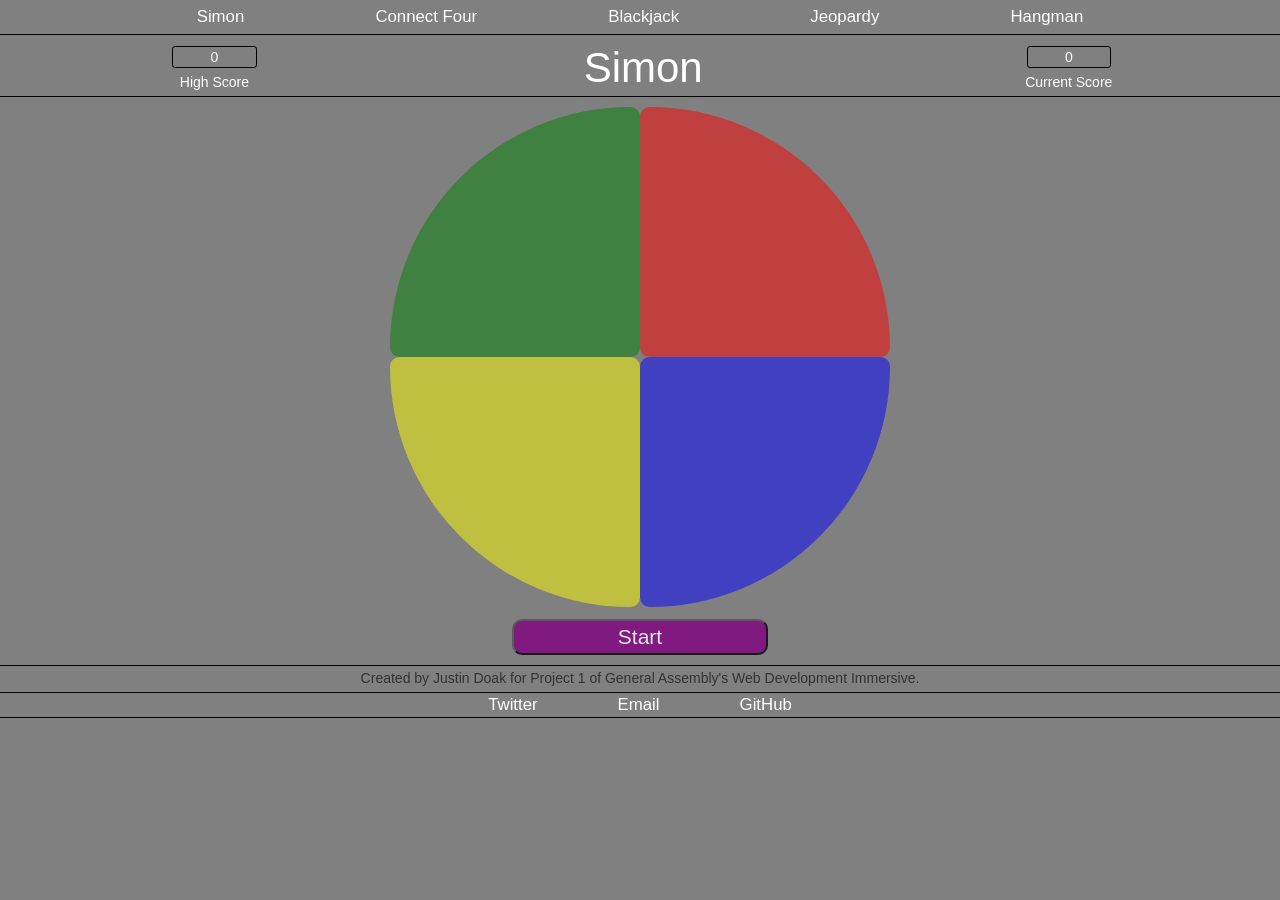
==== index.html @ f5203863 "Made progress on game logic. Tweaked HTML/CSS. Added sound files to be implemented later." ====
<!DOCTYPE html>
<html lang="en">
  <head>
    <meta charset="UTF-8">
    <meta http-equiv="X-UA-Compatible" content="IE=edge">
    <meta name="viewport" content="width=device-width, initial-scale=1">
    <title>Simon</title>
    <link rel="stylesheet" type="text/css" href="css/bootstrap.min.css">
    <link rel="stylesheet" type="text/css" href="css/style.css">
  </head>

  <body class='container'>
    <nav class='container main-nav'>
      <a href="index.html">Simon</a>
      <a href="#">Connect Four</a>
      <a href="#">Blackjack</a>
      <a href="#">Jeopardy</a>
      <a href="#">Hangman</a>
    </nav>

    <main class='board container'>
      <div class='game-buttons'>
        <button class='game-button' id='green' onclick="game.checkPlayerChoice(0)" disabled='disabled'></button>
        <button class='game-button' id='red' onclick='game.checkPlayerChoice(1)' disabled='disabled'></button>
        <button class='game-button' id='yellow' onclick='game.checkPlayerChoice(3)' disabled='disabled'></button>
        <button class='game-button' id='blue' onclick='game.checkPlayerChoice(2)' disabled='disabled'></button>
      </div>
      <section class='game-info container'>
        <div id='high-score'>
          <div class='score-box' id='high-score-box'>0</div>
          <h2>High Score</h2>
        </div>
        <div id='current-score'>
          <div class='score-box' id='current-score-box'>0</div>
          <h2>Current Score</h2>
        </div>
        <div id='game-name'>
          <h1 id='game-name'>Simon</h1>
        </div>
      </section>
      <button id='start-button' onclick='game.pushValueAndPlaySequence()'>Start</button>
    </main>

    <footer class='container'>
      <h4>Created by Justin Doak for Project 1 of General Assembly's Web Development Immersive.</h4>
      <nav class='footer-nav --container'>
        <a href='http://www.twitter.com/justin_doak'>Twitter</a>
        <a href='mailto:justinhdoak@gmail.com'>Email</a>
        <a href='https://github.com/jhdoak'>GitHub</a>
      </nav>
    </footer>


    <script type="text/javascript" src="scripts/script.js"></script>
    <script type="text/javascript" src="scripts/jquery.min.js"></script>
  </body>
</html>
---- css/style.css ----
html {
  height: 100%;
}

body {
  display: flex;
  background: grey;
  width: 100%;
  height: 100%;
  flex-direction: column;
  padding: 0;
  justify-content: flex-start;
}

.container {
  padding: 0;
  width: 100%;
}

nav, main, footer {
  width: 100%;
  flex-direction: row;
}

h1 {
  font-size: 2em;
  color: white;
}

h2 {
  font-size: 1em;
  margin: 0;
}

a {
  font-size: .8em;
}

/*** NAV STYLING ***/
nav {
  display: flex;
}

.main-nav {
  justify-content: space-around;
}

.main-nav a {
  color: white;
  text-align: center;
  padding: 5px 0;
  max-width: 100%;
}

/*** BOARD STYLING ***/

.board {
  display: flex;
  flex-direction: column;
  flex-wrap: nowrap;
  padding-bottom: 10px;
  border-bottom: 1px solid black;
}

.game-buttons {
  order: 2;
  display: flex;
  align-content: flex-start;
  width: 250px;
  height: 250px;
  margin: 0 auto 5px;
  flex-wrap: wrap;
}

.game-button {
  width: 50%;
  height: 50%;
  border-radius: 10px;
  border: none;
}

#blue {
  background-color: blue;
  opacity: .5;
  order: 4;
  border-bottom-right-radius: 100%;
}

#green {
  background-color: green;
  opacity: .5;
  order: 1;
  border-top-left-radius: 100%;
}

#red {
  background-color: red;
  opacity: .5;
  order: 2;
  border-top-right-radius: 100%;
}

#yellow {
  background-color: yellow;
  opacity: .5;
  order: 3;
  border-bottom-left-radius: 100%;
}

#start-button {
  order: 3;
  background-color: purple;
  opacity: .8;
  color: white;
  text-align: center;
  border-radius: 10px;
  width: 20%;
  margin: 7px auto 0;
}

button:focus {
  outline: none;
}

/*** Game info pane styling ***/


.game-info {
  width: 100%;
  text-align: center;
  order: 1;
  display: flex;
  flex-wrap: wrap;
  justify-content: space-between;
  padding: 10px 0 5px;
  margin-bottom: 10px;
  border-top: 1px solid black;
  border-bottom: 1px solid black;
}

#high-score, #current-score {
  flex-basis: 33%;
  display: flex;
  flex-direction: column;
  justify-content: space-around;
  color: white;
}

#high-score {
  order: 0;
}

#game-name {
  order: 1;
  flex-basis: 33%;
  margin: auto 0;
  text-align: center;
}

#current-score {
  order: 2;
}

.score-box {
  border-radius: 3px;
  width: 50%;
  margin: 0 auto 5px;
  border: 1px solid black;
}


/*** Footer styling ***/

h4 {
  width: 230px;
  text-align: center;
  font-size: .75em;
  padding: 2% 0;
  margin: 0 auto;
}

footer nav {
  width: 100%;
  justify-content: space-around;
  border-bottom: 1px solid black;
  border-top: 1px solid black;
}

footer nav a {
  text-align: center;
  color: white;
}


/*** Media Queries ***/

@media screen and (max-width: 299px) {
  .game-info, .footer-nav, .main-nav {
    flex-direction: column;
    flex-wrap: wrap;
  }

  .main-nav a {
    padding: 0;
    border-bottom: 1px solid black;
  }

  .game-buttons {
    width: 100%;
    flex-direction: column;
  }

  #yellow, #red, #blue, #green {
    border-top-left-radius: 0;
    border-top-right-radius: 0;
    border-bottom-left-radius: 0;
    border-bottom-right-radius: 0;
    border-radius: 5px;
  }

  .game-button {
    width: 100%;
    height: 25%;
  }

  #start-button {
    border-radius: 5px;
    width: 100%;
    margin: 0 auto;
  }

.score-box {
  width: 25%;
}

  h1 {
    padding: 2px 0;
    border-top: 1px solid black;
    border-bottom: 1px solid black;
  }

  #game-name {
    margin: 3px 0;
  }

  h4 {
    width: 90%;
    font-size: .65em;
  }
}

@media screen and (min-width: 450px) {

  h1 {
    font-size: 3em;
  }

  h4 {
    font-size: .8em;
    width: 300px;
  }

  a {
    font-size: 1em;
  }

  .score-box {
    width: 25%;
  }

  .game-buttons {
    height: 325px;
    width: 325px;
  }

  #start-button {
    font-size: 1.2em;
  }
}

@media screen and (min-width: 600px) {

  a {
    font-size: 1.2em;
  }

  h4 {
    font-size: .9em;
    width: 100%;
  }

  .game-buttons {
    height: 500px;
    width: 500px;
  }

  #start-button {
    font-size: 1.5em;
  }
}

@media screen and (min-width: 750px) {

  .score-box {
    width: 20%;
  }

  h4 {
    font-size: 1em;
    padding: 5px;
  }

  .footer-nav {
    justify-content: center;
  }

  .footer-nav a {
    margin: 0 40px;
  }
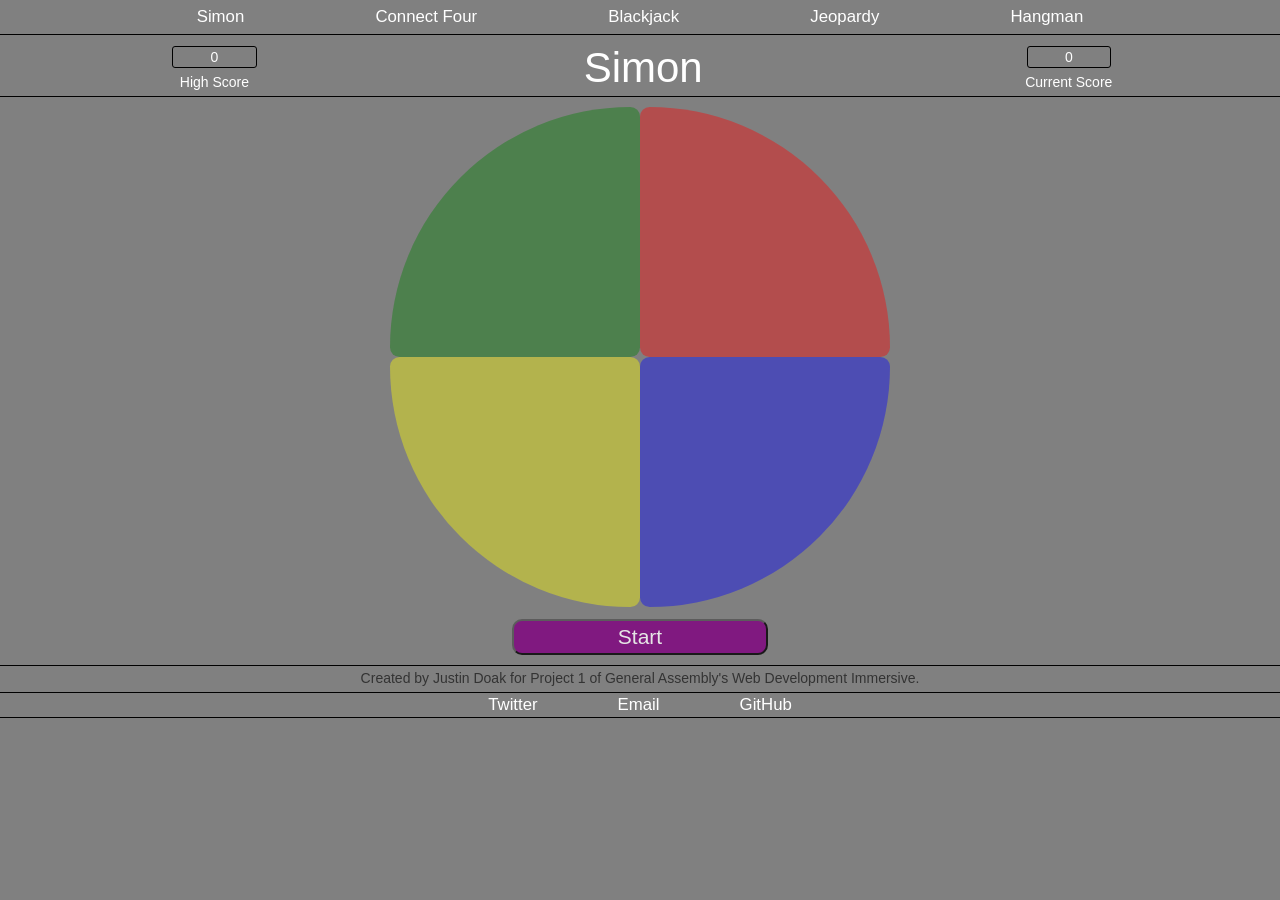
==== commit 5ce4d894: "Added current score and high score tracking." ====
--- a/index.html
+++ b/index.html
@@ -38,7 +38,7 @@
           <h1 id='game-name'>Simon</h1>
         </div>
       </section>
-      <button id='start-button' onclick='game.pushValueAndPlaySequence()'>Start</button>
+      <button id='start-button' onclick='game.pushValueAndPlaySequence(), game.scoreReset()'>Start</button>
     </main>
 
     <footer class='container'>
--- a/css/style.css
+++ b/css/style.css
@@ -81,28 +81,28 @@
 
 #blue {
   background-color: blue;
-  opacity: .5;
+  opacity: .4;
   order: 4;
   border-bottom-right-radius: 100%;
 }
 
 #green {
   background-color: green;
-  opacity: .5;
+  opacity: .4;
   order: 1;
   border-top-left-radius: 100%;
 }
 
 #red {
   background-color: red;
-  opacity: .5;
+  opacity: .4;
   order: 2;
   border-top-right-radius: 100%;
 }
 
 #yellow {
   background-color: yellow;
-  opacity: .5;
+  opacity: .4;
   order: 3;
   border-bottom-left-radius: 100%;
 }
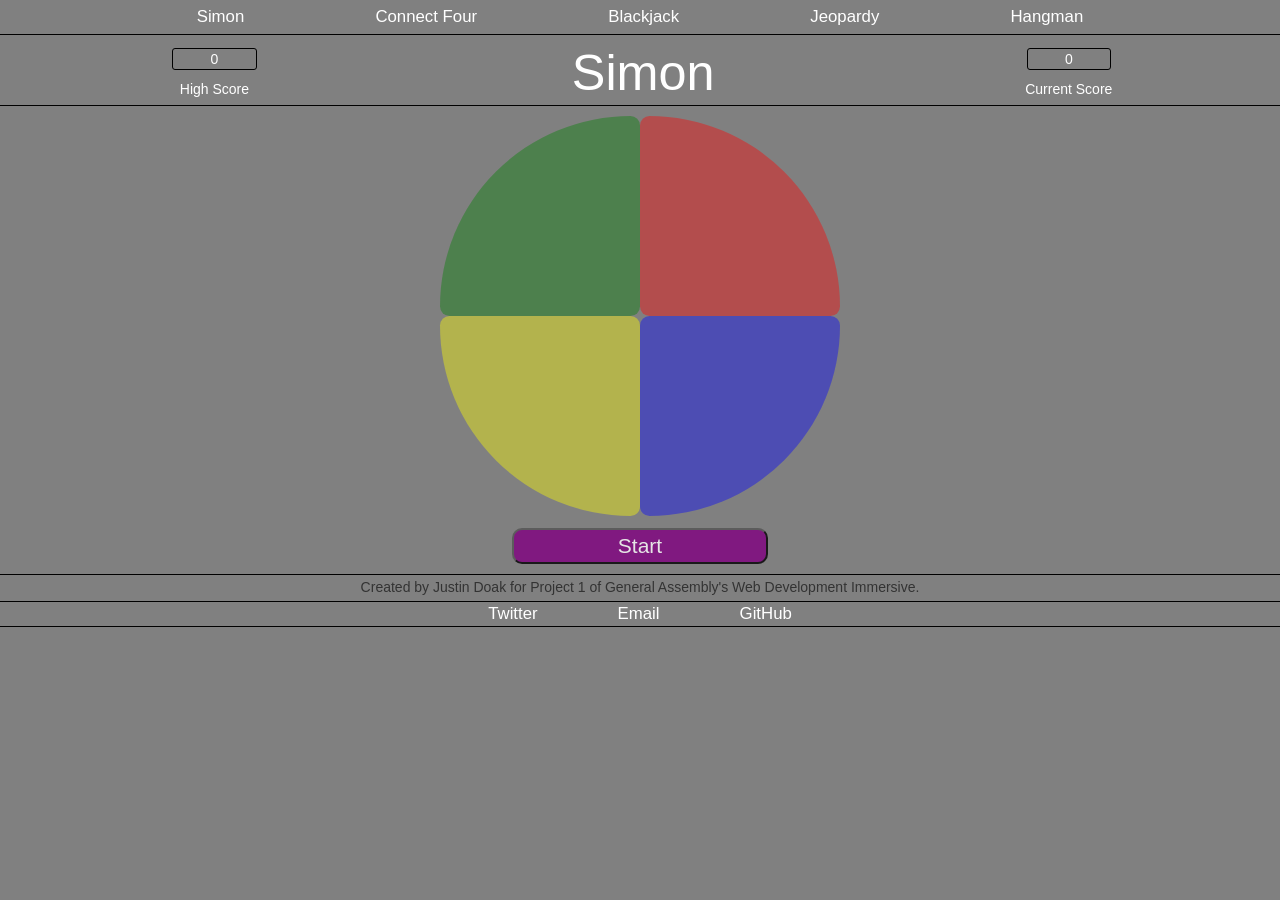
==== commit d3fe5fa2: "Set h1 as an anchor. Altered some css. Changed jQuery onload to vanilla javascript onload. Commented" ====
--- a/index.html
+++ b/index.html
@@ -7,6 +7,7 @@
     <title>Simon</title>
     <link rel="stylesheet" type="text/css" href="css/bootstrap.min.css">
     <link rel="stylesheet" type="text/css" href="css/style.css">
+
   </head>
 
   <body class='container'>
@@ -35,7 +36,7 @@
           <h2>Current Score</h2>
         </div>
         <div id='game-name'>
-          <h1 id='game-name'>Simon</h1>
+          <a href='index.html' id='h1-link'><h1 id='game-name'>Simon</h1></a>
         </div>
       </section>
       <button id='start-button' onclick='game.pushValueAndPlaySequence(), game.scoreReset()'>Start</button>
@@ -50,8 +51,7 @@
       </nav>
     </footer>
 
-
+   <!--  <script type="text/javascript" src="scripts/jquery.min.js"></script> -->
     <script type="text/javascript" src="scripts/script.js"></script>
-    <script type="text/javascript" src="scripts/jquery.min.js"></script>
   </body>
 </html>
--- a/css/style.css
+++ b/css/style.css
@@ -27,6 +27,14 @@
   color: white;
 }
 
+h1:hover {
+  color: lightgray;
+}
+
+#h1-link:hover {
+  text-decoration: none;
+}
+
 h2 {
   font-size: 1em;
   margin: 0;
@@ -43,6 +51,7 @@
 
 .main-nav {
   justify-content: space-around;
+  min-height: 25px;
 }
 
 .main-nav a {
@@ -60,6 +69,7 @@
   flex-wrap: nowrap;
   padding-bottom: 10px;
   border-bottom: 1px solid black;
+  min-height: 360px;
 }
 
 .game-buttons {
@@ -195,7 +205,40 @@
 /*** Media Queries ***/
 
 @media screen and (max-width: 299px) {
-  .game-info, .footer-nav, .main-nav {
+
+  .game-buttons {
+    height: 150px;
+    width: 150px;
+  }
+
+  h1 {
+    font-size: 1em;
+  }
+
+  h2 {
+    font-size: .6em;
+  }
+
+  h4 {
+    font-size: .5em;
+    width: 90%;
+  }
+
+  a {
+    font-size: .5em;
+  }
+
+  .board {
+    min-height: 260px;
+  }
+
+  #start-button {
+    font-size: .8em;
+    width: 30%;
+  }
+
+
+  /*.game-info, .footer-nav, .main-nav {
     flex-direction: column;
     flex-wrap: wrap;
   }
@@ -246,7 +289,7 @@
   h4 {
     width: 90%;
     font-size: .65em;
-  }
+  } */
 }
 
 @media screen and (min-width: 450px) {
@@ -276,6 +319,10 @@
   #start-button {
     font-size: 1.2em;
   }
+
+  .board {
+    min-height: 440px;
+  }
 }
 
 @media screen and (min-width: 600px) {
@@ -290,13 +337,21 @@
   }
 
   .game-buttons {
-    height: 500px;
-    width: 500px;
+    height: 400px;
+    width: 400px;
   }
 
   #start-button {
     font-size: 1.5em;
   }
+
+  .main-nav {
+    min-height: 27px;
+  }
+
+  .board {
+    min-height: 525px;
+  }
 }
 
 @media screen and (min-width: 750px) {
@@ -317,3 +372,9 @@
   .footer-nav a {
     margin: 0 40px;
   }
+
+  .main-nav {
+    min-height: 30px;
+  }
+
+}
